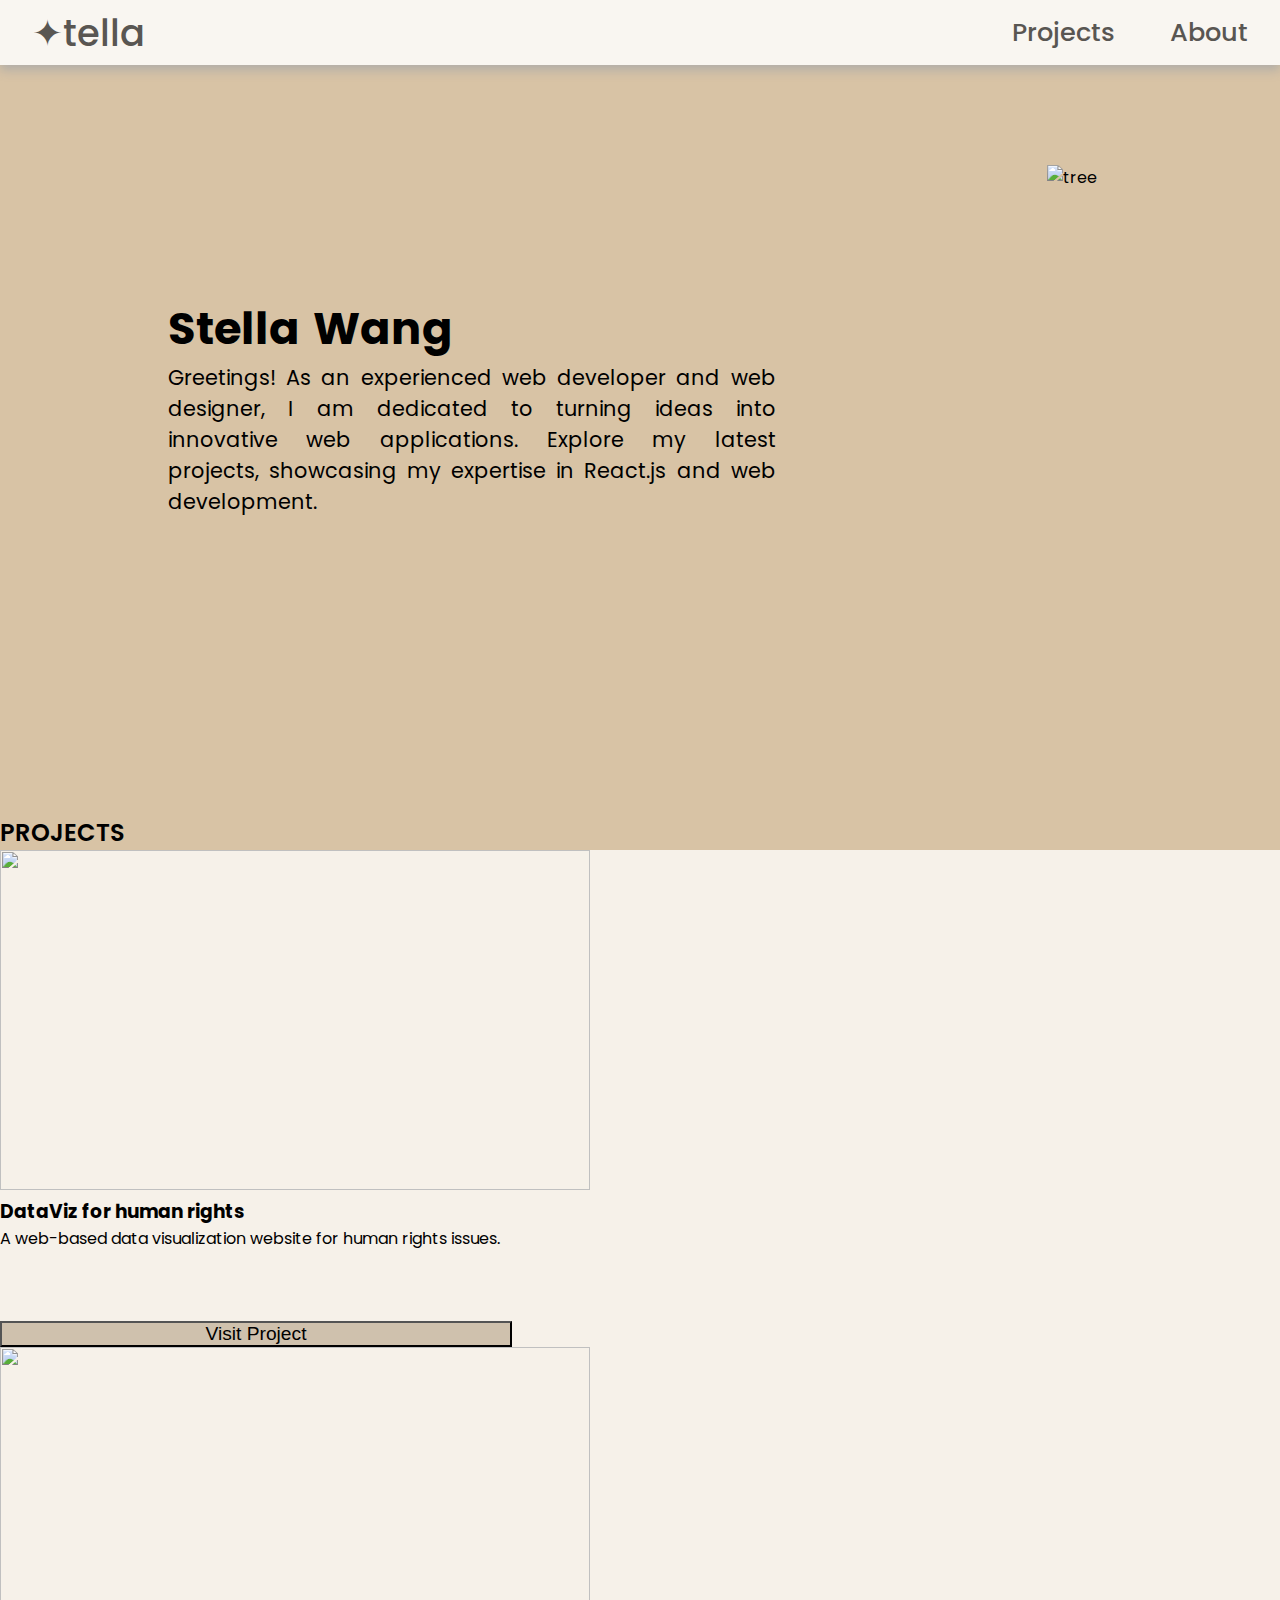
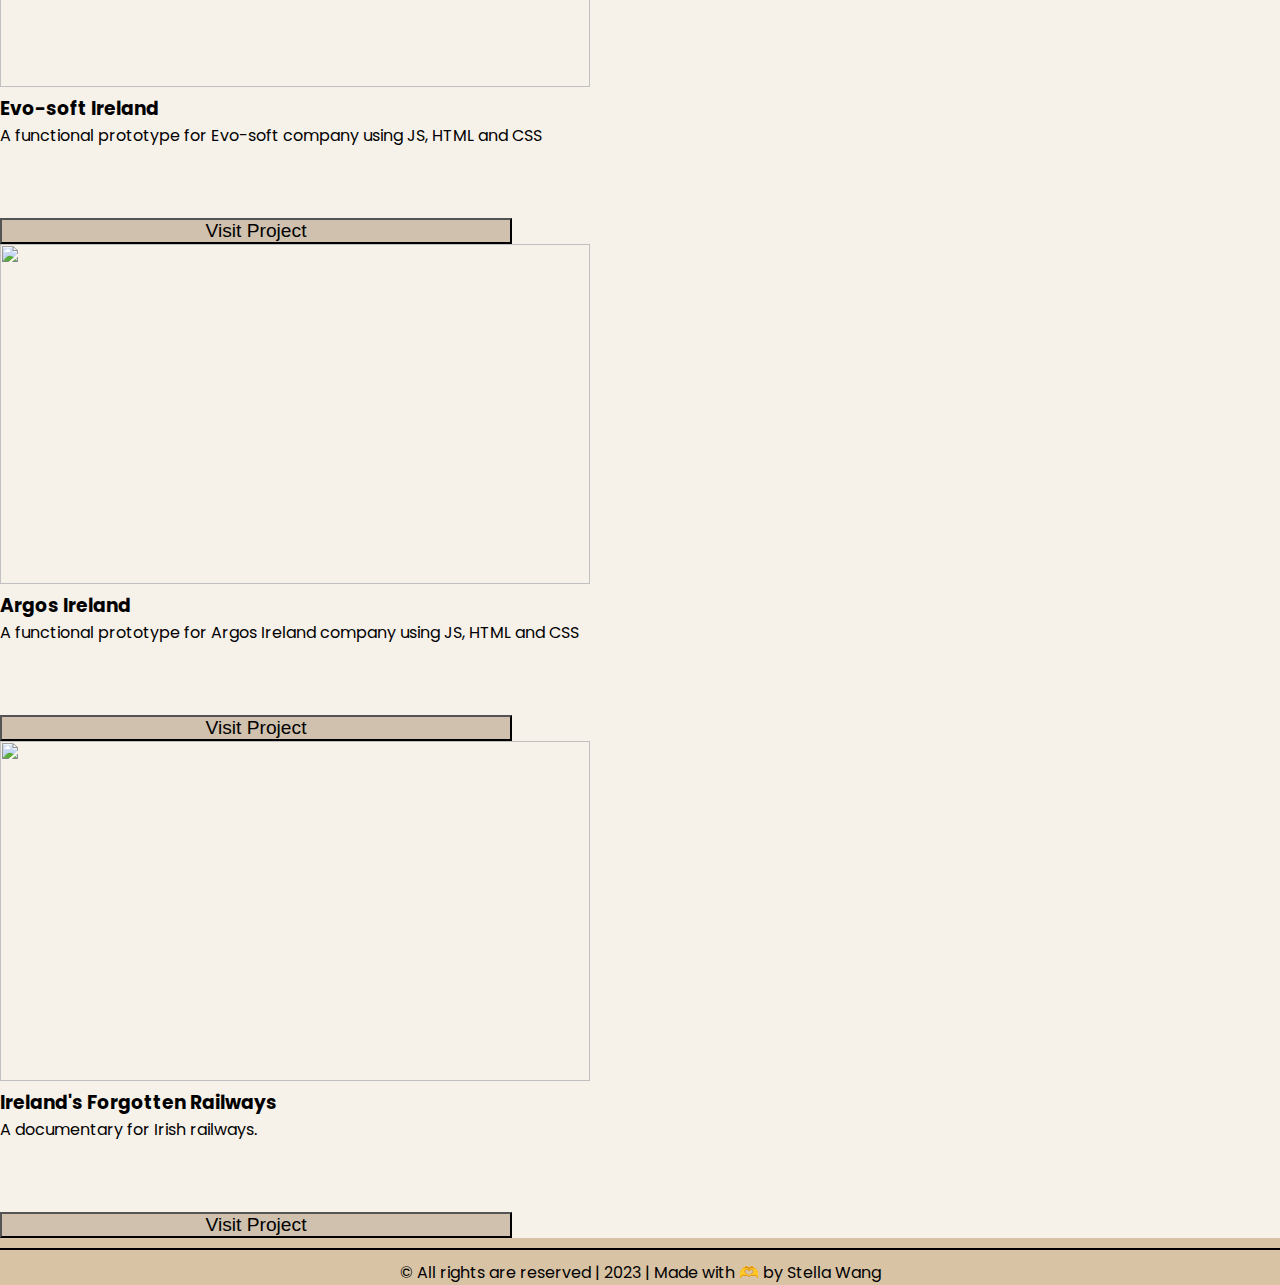
==== index.html @ 4377d2b6 "portfolio" ====
<!DOCTYPE html>
<html lang="en">
  <head>
    <meta charset="UTF-8" />
    <meta name="viewport" content="width=device-width, initial-scale=1.0" />
    <script
      src="https://kit.fontawesome.com/0531c996ca.js"
      crossorigin="anonymous"
    ></script>
    <link
      href="https://cdn.jsdelivr.net/npm/bootstrap@5.3.2/dist/css/bootstrap.min.css"
      rel="stylesheet"
      integrity="sha384-T3c6CoIi6uLrA9TneNEoa7RxnatzjcDSCmG1MXxSR1GAsXEV/Dwwykc2MPK8M2HN"
      crossorigin="anonymous"
    />
    <link
      rel="icon"
      href="https://github.com/stellaWangg/stellawangg.github.io/blob/main/assets/favicons/mstile-150x150.png?raw=true"
      type="image/png"
    />
    <link rel="stylesheet" href="./css/style.css" />

    <title>Stella</title>
  </head>
  <body>
    <nav class="navbar">
      <div class="navbar-container container">
        <a href="/" class="logo">✦tella</a>

        <ul class="menu-items mt-3">
          <li><a href="#projects">Projects</a></li>
          <li><a href="./about.html">About</a></li>
        </ul>
        <button class="toggle-btn">
          <i class="fa-solid fa-bars fa-2xl"></i>
        </button>
      </div>
    </nav>
    <section id="/" class="container mb-5">
      <div class="hero">
        <div class="hero-text mt-3 p-4">
          <h1>Stella Wang</h1>
          <p>
            Greetings! As an experienced web developer and web designer, I am
            dedicated to turning ideas into innovative web applications. Explore
            my latest projects, showcasing my expertise in React.js and web
            development.
          </p>
          <div class="social-icons">
            <a href="https://www.linkedin.com/in/stellawangg/" target="_blank"
              ><i class="fa-brands fa-linkedin"></i
            ></a>
            <a href="https://github.com/stellaWangg" target="_blank"
              ><i class="fa-brands fa-github"></i
            ></a>
          </div>
        </div>
        <img
          src="https://upload.wikimedia.org/wikipedia/en/c/c6/Simple_Tree_Clipart.png"
          alt="tree"
        />
      </div>
    </section>
    <!-- PROJECTS -->
    <section id="projects">
      <h2 class="text-center">PROJECTS</h2>
      <div class="row justify-content-center mt-4">
        <div class="col-md-9">
          <div
            class="row g-0 border rounded flex-md-row mb-5 shadow-sm h-md-250 position-relative cards-main"
          >
            <div class="col-auto d-none d-lg-block">
              <img
                class="bd-placeholder-img"
                width="590px"
                height="340px"
                src="https://user-images.githubusercontent.com/91721862/284011468-4842e260-f57a-4ffd-9c56-015c6fa7ed8d.png"
              />
            </div>
            <div class="col p-5 d-flex flex-column position-static">
              <h3 class="mb-4">DataViz for human rights</h3>

              <p class="card-text mb-auto">
                A web-based data visualization website for human rights issues.
              </p>
              <div class="tech-icons">
                <img
                  src="https://upload.wikimedia.org/wikipedia/commons/thumb/0/0c/Blender_logo_no_text.svg/2503px-Blender_logo_no_text.svg.png"
                  width="35px"
                  alt=""
                />
                <i class="fa-brands fa-react fa-2xl" style="color: #68dbfb"></i>
                <i class="fa-brands fa-js fa-2xl" style="color: #f7e02a"></i>
                <i class="fa-brands fa-html5 fa-2xl" style="color: #e44d27"></i>
              </div>
              <!-- <button type="button" class="btn"> -->
              <a href="https://datavisstella.web.app/" target="_blank">
                <button class="btn">Visit Project</button>
              </a>
            </div>
          </div>
          <div
            class="row g-0 border rounded flex-md-row mb-5 shadow-sm h-md-250 position-relative cards-main"
          >
            <div class="col-auto d-none d-lg-block">
              <img
                class="bd-placeholder-img"
                width="590px"
                height="340px"
                src="https://user-images.githubusercontent.com/91721862/258201537-0bcf7808-3d3d-4fbf-97f9-cbbc320910db.jpg"
              />
            </div>
            <div class="col p-5 d-flex flex-column position-static">
              <h3 class="mb-4">Evo-soft Ireland</h3>

              <p class="card-text mb-auto">
                A functional prototype for Evo-soft company using JS, HTML and
                CSS
              </p>
              <div class="tech-icons">
                <i class="fa-brands fa-js fa-2xl" style="color: #f7e02a"></i>
                <i class="fa-brands fa-html5 fa-2xl" style="color: #e44d27"></i>
                <i
                  class="fa-brands fa-css3-alt fa-2xl"
                  style="color: #214ce5"
                ></i>
              </div>
              <a
                href="https://github.com/stellaWangg/evo-prototype"
                target="_blank"
                ><button type="button" class="btn">Visit Project</button>
              </a>
            </div>
          </div>
          <div
            class="row g-0 border rounded flex-md-row mb-5 shadow-sm h-md-250 position-relative cards-main"
          >
            <div class="col-auto d-none d-lg-block">
              <img
                class="bd-placeholder-img"
                width="590px"
                height="340px"
                src="https://github.com/stellaWangg/argos_redesign/blob/7c259bb332037940542f20045abea87fd6efbed1/redesigned%20prototype/homepage.png?raw=true"
              />
            </div>
            <div class="col p-5 d-flex flex-column position-static">
              <h3 class="mb-4">Argos Ireland</h3>
              <p class="card-text mb-auto">
                A functional prototype for Argos Ireland company using JS, HTML
                and CSS
              </p>
              <div class="tech-icons">
                <i class="fa-brands fa-js fa-2xl" style="color: #f7e02a"></i>
                <i class="fa-brands fa-html5 fa-2xl" style="color: #e44d27"></i>
                <i
                  class="fa-brands fa-css3-alt fa-2xl"
                  style="color: #214ce5"
                ></i>
              </div>

              <a
                href="https://stellawangg.github.io/argos_redesign/"
                target="_blank"
              >
                <button type="button" class="btn">Visit Project</button>
              </a>
            </div>
          </div>
          <div
            class="row g-0 border rounded flex-md-row mb-5 shadow-sm h-md-250 position-relative cards-main"
          >
            <div class="col-auto d-none d-lg-block">
              <img
                class="bd-placeholder-img"
                width="590px"
                height="340px"
                src="./img/documentary.png"
              />
            </div>
            <div class="col p-5 d-flex flex-column position-static">
              <h3 class="mb-4">Ireland's Forgotten Railways</h3>

              <p class="card-text mb-auto">A documentary for Irish railways.</p>
              <div class="tech-icons">
                <i class="fa-solid fa-video fa-2xl" style="color: #1a1a24"></i>
              </div>
              <!-- <button type="button" class="btn"> -->
              <a
                href="https://youtu.be/TQKRfcxNdNE?si=nTPoWU2hssUjInuz"
                target="_blank"
              >
                <button class="btn">Visit Project</button>
              </a>
            </div>
          </div>
        </div>
      </div>
    </section>

    <footer>
      <hr />
      © All rights are reserved | 2023 | Made with 🫶 by Stella Wang
    </footer>
    <script
      src="https://cdn.jsdelivr.net/npm/bootstrap@5.3.2/dist/js/bootstrap.bundle.min.js"
      integrity="sha384-C6RzsynM9kWDrMNeT87bh95OGNyZPhcTNXj1NW7RuBCsyN/o0jlpcV8Qyq46cDfL"
      crossorigin="anonymous"
    ></script>
    <script src="./js/app.js"></script>
  </body>
</html>
---- css/style.css ----
@import url("https://fonts.googleapis.com/css2?family=Poppins:wght@400;500;600;800&display=swap");
*,
*::after,
*::before {
  box-sizing: border-box;
  padding: 0;
  margin: 0;
}

html {
  overflow-x: hidden;
  scroll-behavior: smooth;
}
body {
  background-color: #d8c3a5;
  color: rgb(0, 0, 0);
  font-family: "Poppins", sans-serif;
}
a {
  text-decoration: none;
  color: black;
}
.container {
  max-width: 1250px;
  width: 95%;
  margin: auto;
}
/*========= NAVBAR ========== */
.navbar {
  box-shadow: 0px 5px 10px 0px #aaa;
  position: static;
  width: 100%;
  background: #fff;
  color: #000;
  opacity: 0.85;
}

.navbar-container {
  display: flex;
  justify-content: space-between;
  height: 65px;
  align-items: center;
  z-index: 999;
  order: 1;
}
.toggle-btn {
  display: none;
  background-color: transparent;
  border: 0;
}
.toggle-btn:hover {
  transition: transform 0.5s ease-in-out;
  transform: rotate(90deg);
}
.menu-items {
  display: flex;
  gap: 2rem;
}
.logo {
  font-size: 2.3rem;
}

.menu-items li {
  list-style: none;
  margin-left: 1.5rem;
  font-size: 1.6rem;
}

.navbar a {
  color: #444;
  text-decoration: none;
  font-weight: 500;
  transition: color 0.3s ease-in-out;
}

.navbar a:hover {
  color: #117964;
}

@media (max-width: 768px) {
  .navbar {
    opacity: 0.95;
  }
  .navbar-container {
    display: flex;
    height: 64px;
  }
  .menu-items {
    display: none;
    flex-direction: column;
    position: absolute;
    top: 64px;
    left: 0;
    background: #fff;
    width: 100%;
    box-shadow: 0px 15px 10px rgba(0, 0, 0, 0.1);
  }
  .toggle-btn {
    position: absolute;
    display: block;
    top: 20px;
    right: 20px;
    cursor: pointer;
  }

  .menu-items.show {
    display: flex;
    padding-top: 30px;
    text-align: center;
    z-index: 999;
  }

  .navbar .menu-items li {
    margin-bottom: 1.8rem;
    font-size: 1.3rem;
    font-weight: 500;
  }

  .logo {
    position: absolute;
    top: 10px;
    left: 15px;
    font-size: 2.5rem;
  }
}

/*========= HOME PAGE ========== */
.hero {
  margin-top: 100px;
  height: 600px;
  display: flex;
  justify-content: space-around;
  padding-bottom: 30px;
}
.hero h1 {
  margin-top: 130px;
  font-size: 2.8rem;
}
.hero-text {
  width: 50%;
  font-size: 1.3rem;
  text-align: justify;
  word-spacing: 3px;
}
.social-icons a {
  margin-right: 20px;
  text-decoration: none;
  transition: all 0.3s ease-in-out;
  width: 40px;
  font-size: 2.5rem;
}
.social-icons a:nth-child(1) {
  color: #006097;
}
.social-icons a:nth-child(1):hover {
  color: #063958;
}
.social-icons a:nth-child(2) {
  color: #424242;
}
.social-icons a:nth-child(2):hover {
  color: #000a10;
}

@media (max-width: 768px) {
  .hero h1 {
    font-size: 2rem;
    margin-top: 20px;
  }
  .hero img {
    height: 500px;
    z-index: -2;
  }
  .hero-text {
    font-size: 1.4rem;
    width: 90%;
    word-spacing: 3px;
    margin-top: 20px;
    position: absolute;
    z-index: -1;
  }
}

/*========= PROJECTS ========== */
#projects {
  width: 100%;
  margin: auto;
}
#projects h2 {
  font-weight: 600;
  margin-top: 50px;
}
.cards-main {
  background-color: #ffffffc2;
}

.btn {
  background-color: #cfc1ad;
  width: 40%;
  font-size: 1.2rem;
}
.btn:hover {
  background-color: rgb(20, 14, 6);
  color: rgb(246, 255, 255);
}
.tech-icons {
  margin-top: 15px;
  margin-bottom: 30px;
}
.tech-icons i,
img {
  margin-right: 15px;
}

@media (max-width: 768px) {
  .cards-main {
    margin: 40px;
  }

  .col-auto {
    margin-bottom: 20px;
  }

  .btn {
    width: 100%;
  }

  .tech-icons i,
  img {
    margin-right: 20px;
  }
}

/*========= ABOUT ========== */
#about {
  margin-top: 150px;
  font-size: 1.3rem;
  line-height: 2.5rem;
}
#about h3 {
  font-size: 2rem;
  color: rgb(61, 31, 8);
  font-weight: 600;
  margin-bottom: 30px;
}
#about img {
  width: 100%;
  margin-top: 40px;
}
.about-text {
  width: 95%;
  text-align: justify;
}
#list {
  margin-left: 100px;
}
ul {
  list-style-type: "\2726";
}

#blog {
  color: brown;
}
#blog:hover {
  color: rgb(38, 0, 255);
}
/*========= FOOTER ========== */
footer {
  text-align: center;
  margin-bottom: 0;
}
hr {
  border: 1px solid #000000; /* Set the color of the line */
  margin: 10px auto; /* Center the line with some spacing */
}
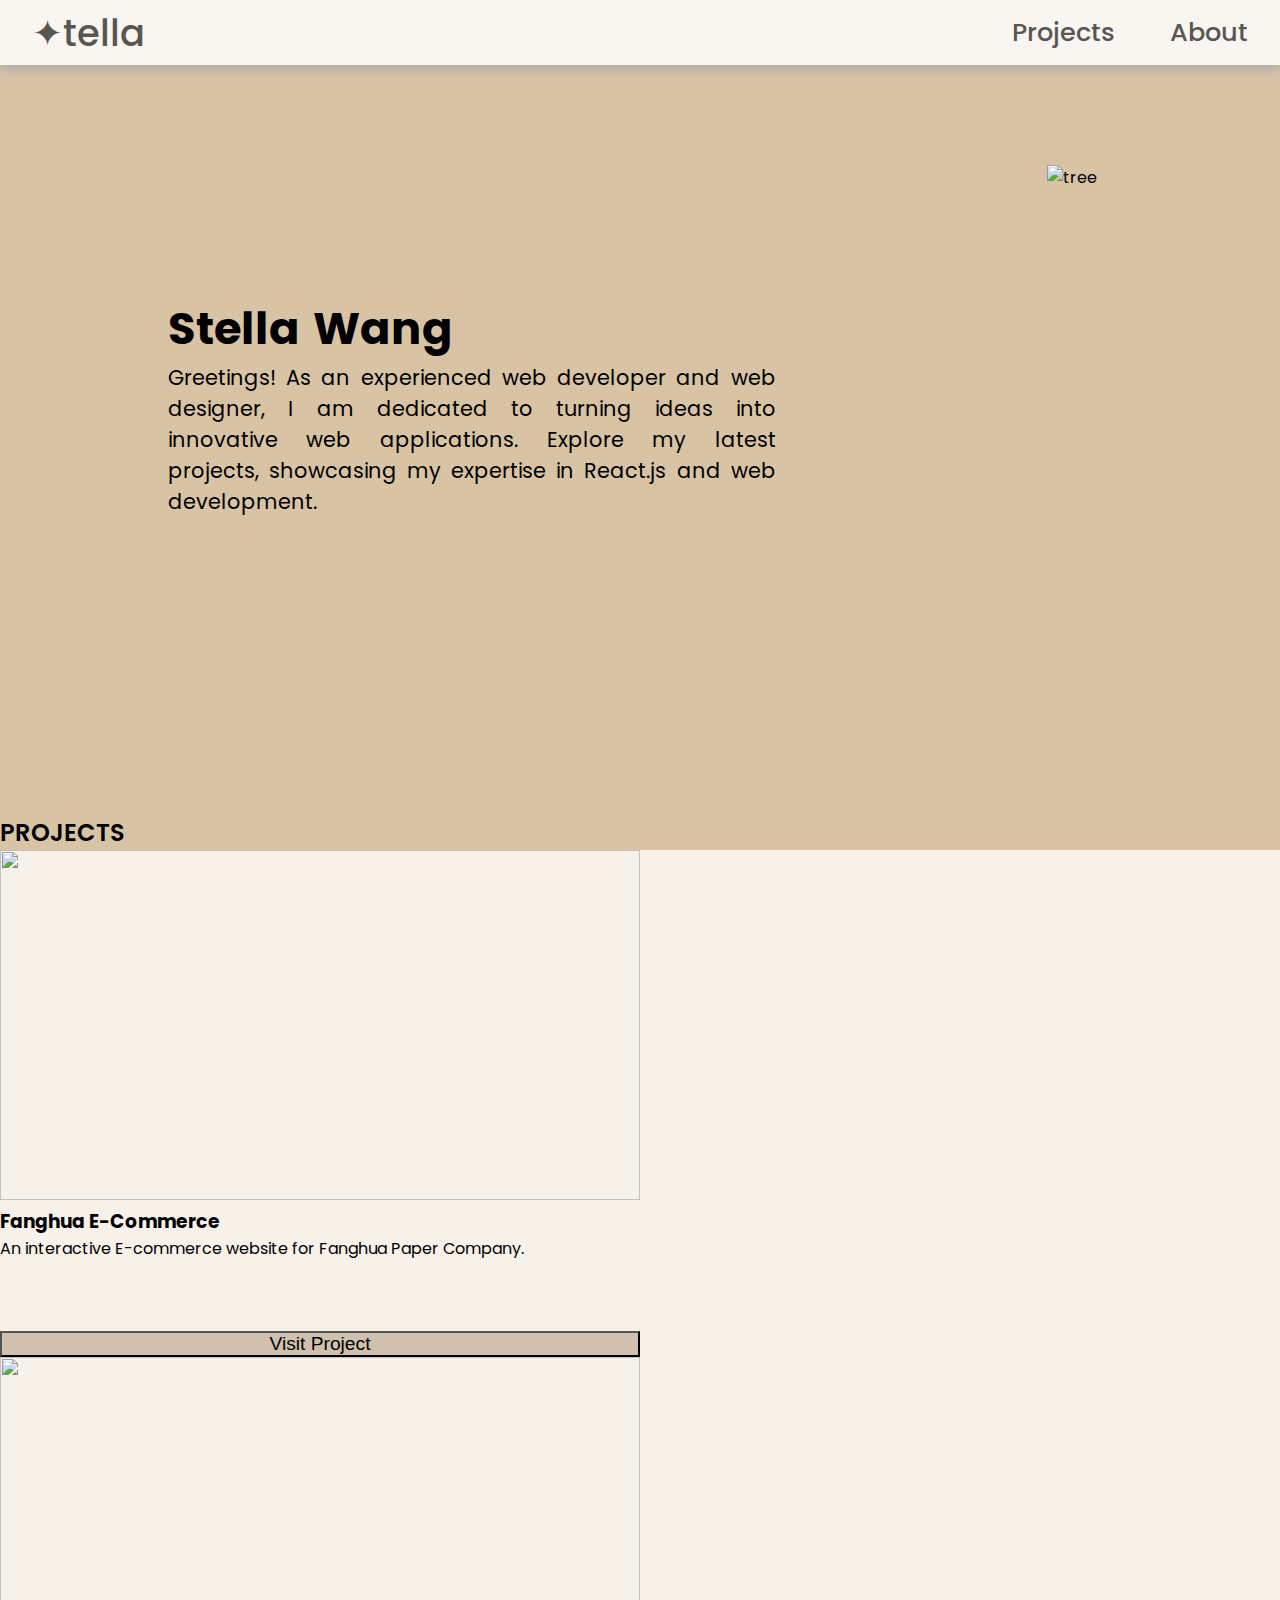
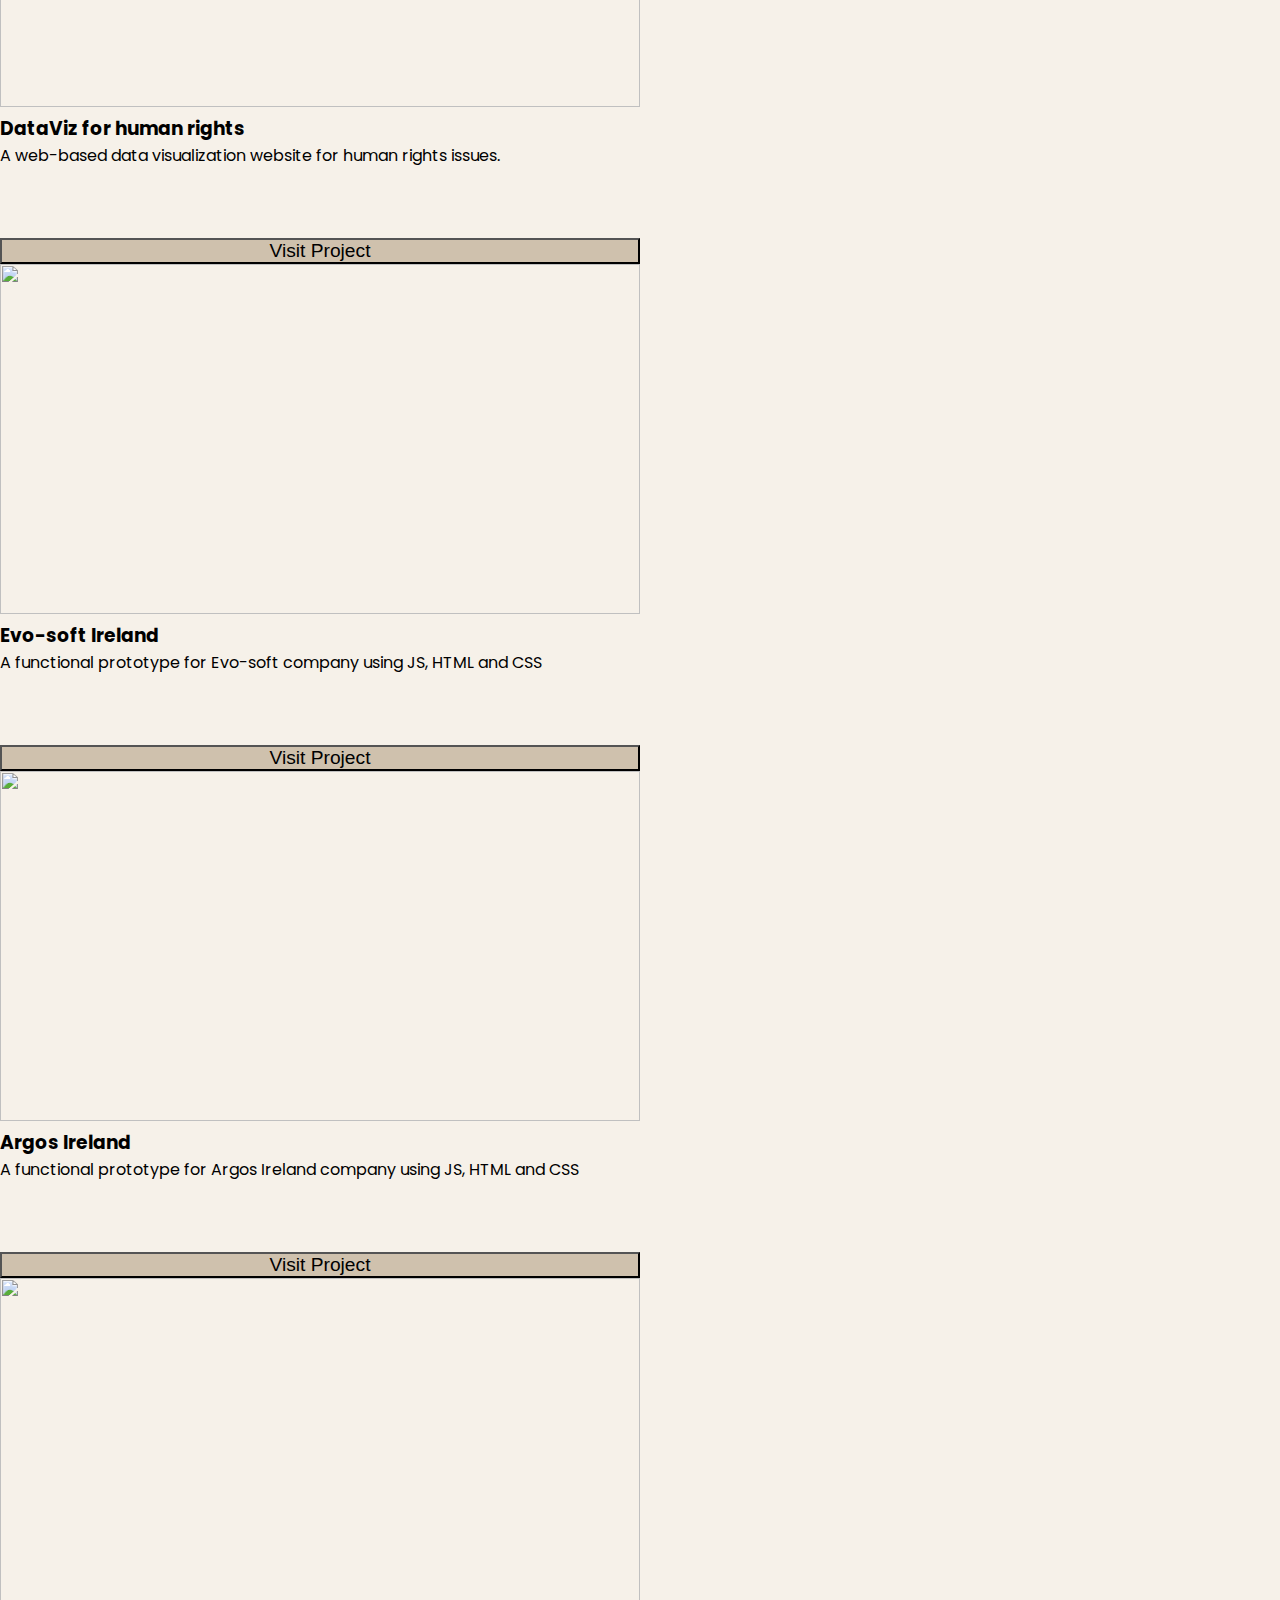
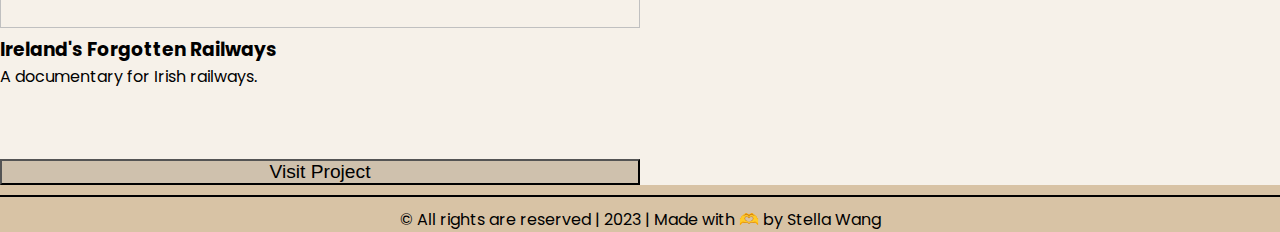
==== commit ae0d5c05: "update" ====
--- a/index.html
+++ b/index.html
@@ -66,15 +66,48 @@
       <h2 class="text-center">PROJECTS</h2>
       <div class="row justify-content-center mt-4">
         <div class="col-md-9">
-          <div
-            class="row g-0 border rounded flex-md-row mb-5 shadow-sm h-md-250 position-relative cards-main"
-          >
-            <div class="col-auto d-none d-lg-block">
-              <img
-                class="bd-placeholder-img"
-                width="590px"
-                height="340px"
-                src="https://user-images.githubusercontent.com/91721862/284011468-4842e260-f57a-4ffd-9c56-015c6fa7ed8d.png"
+          <!-- E-commerce -->
+          <div
+            class="row g-0 border rounded flex-md-row mb-5 shadow-sm h-md-250 position-relative cards-main"
+          >
+            <div class="col-auto d-none d-lg-block">
+              <img
+                class="bd-placeholder-img"
+                width="640px"
+                height="350px"
+                src="https://github.com/stellaWangg/portofolio/blob/main/img/fanghua.png?raw=true"
+              />
+            </div>
+            <div class="col p-5 d-flex flex-column position-static">
+              <h3 class="mb-4">Fanghua E-Commerce</h3>
+              <p class="card-text mb-auto">
+                An interactive E-commerce website for Fanghua Paper Company.
+              </p>
+              <div class="tech-icons">
+                <i class="fa-brands fa-react fa-2xl" style="color: #68dbfb"></i>
+                <i class="fa-brands fa-js fa-2xl" style="color: #f7e02a"></i>
+                <i class="fa-brands fa-html5 fa-2xl" style="color: #e44d27"></i>
+                <i
+                  class="fa-brands fa-stripe fa-2xl"
+                  style="color: #8800ff"
+                ></i>
+              </div>
+              <!-- <button type="button" class="btn"> -->
+              <a href="https://fanghua.netlify.app/" target="_blank">
+                <button class="btn">Visit Project</button>
+              </a>
+            </div>
+          </div>
+          <!-- Data viz -->
+          <div
+            class="row g-0 border rounded flex-md-row mb-5 shadow-sm h-md-250 position-relative cards-main"
+          >
+            <div class="col-auto d-none d-lg-block">
+              <img
+                class="bd-placeholder-img"
+                width="640px"
+                height="350px"
+                src="https://github.com/stellaWangg/portofolio/blob/main/img/dataVis.png?raw=true"
               />
             </div>
             <div class="col p-5 d-flex flex-column position-static">
@@ -99,14 +132,15 @@
               </a>
             </div>
           </div>
-          <div
-            class="row g-0 border rounded flex-md-row mb-5 shadow-sm h-md-250 position-relative cards-main"
-          >
-            <div class="col-auto d-none d-lg-block">
-              <img
-                class="bd-placeholder-img"
-                width="590px"
-                height="340px"
+          <!-- Evosoft -->
+          <div
+            class="row g-0 border rounded flex-md-row mb-5 shadow-sm h-md-250 position-relative cards-main"
+          >
+            <div class="col-auto d-none d-lg-block">
+              <img
+                class="bd-placeholder-img"
+                width="640px"
+                height="350px"
                 src="https://user-images.githubusercontent.com/91721862/258201537-0bcf7808-3d3d-4fbf-97f9-cbbc320910db.jpg"
               />
             </div>
@@ -132,14 +166,15 @@
               </a>
             </div>
           </div>
-          <div
-            class="row g-0 border rounded flex-md-row mb-5 shadow-sm h-md-250 position-relative cards-main"
-          >
-            <div class="col-auto d-none d-lg-block">
-              <img
-                class="bd-placeholder-img"
-                width="590px"
-                height="340px"
+          <!-- Argos -->
+          <div
+            class="row g-0 border rounded flex-md-row mb-5 shadow-sm h-md-250 position-relative cards-main"
+          >
+            <div class="col-auto d-none d-lg-block">
+              <img
+                class="bd-placeholder-img"
+                width="640px"
+                height="350px"
                 src="https://github.com/stellaWangg/argos_redesign/blob/7c259bb332037940542f20045abea87fd6efbed1/redesigned%20prototype/homepage.png?raw=true"
               />
             </div>
@@ -166,14 +201,15 @@
               </a>
             </div>
           </div>
-          <div
-            class="row g-0 border rounded flex-md-row mb-5 shadow-sm h-md-250 position-relative cards-main"
-          >
-            <div class="col-auto d-none d-lg-block">
-              <img
-                class="bd-placeholder-img"
-                width="590px"
-                height="340px"
+          <!-- Movie -->
+          <div
+            class="row g-0 border rounded flex-md-row mb-5 shadow-sm h-md-250 position-relative cards-main"
+          >
+            <div class="col-auto d-none d-lg-block">
+              <img
+                class="bd-placeholder-img"
+                width="640px"
+                height="350px"
                 src="./img/documentary.png"
               />
             </div>
--- a/css/style.css
+++ b/css/style.css
@@ -196,7 +196,7 @@
 
 .btn {
   background-color: #cfc1ad;
-  width: 40%;
+  width: 50%;
   font-size: 1.2rem;
 }
 .btn:hover {
@@ -214,7 +214,7 @@
 
 @media (max-width: 768px) {
   .cards-main {
-    margin: 40px;
+    margin: 50px;
   }
 
   .col-auto {
